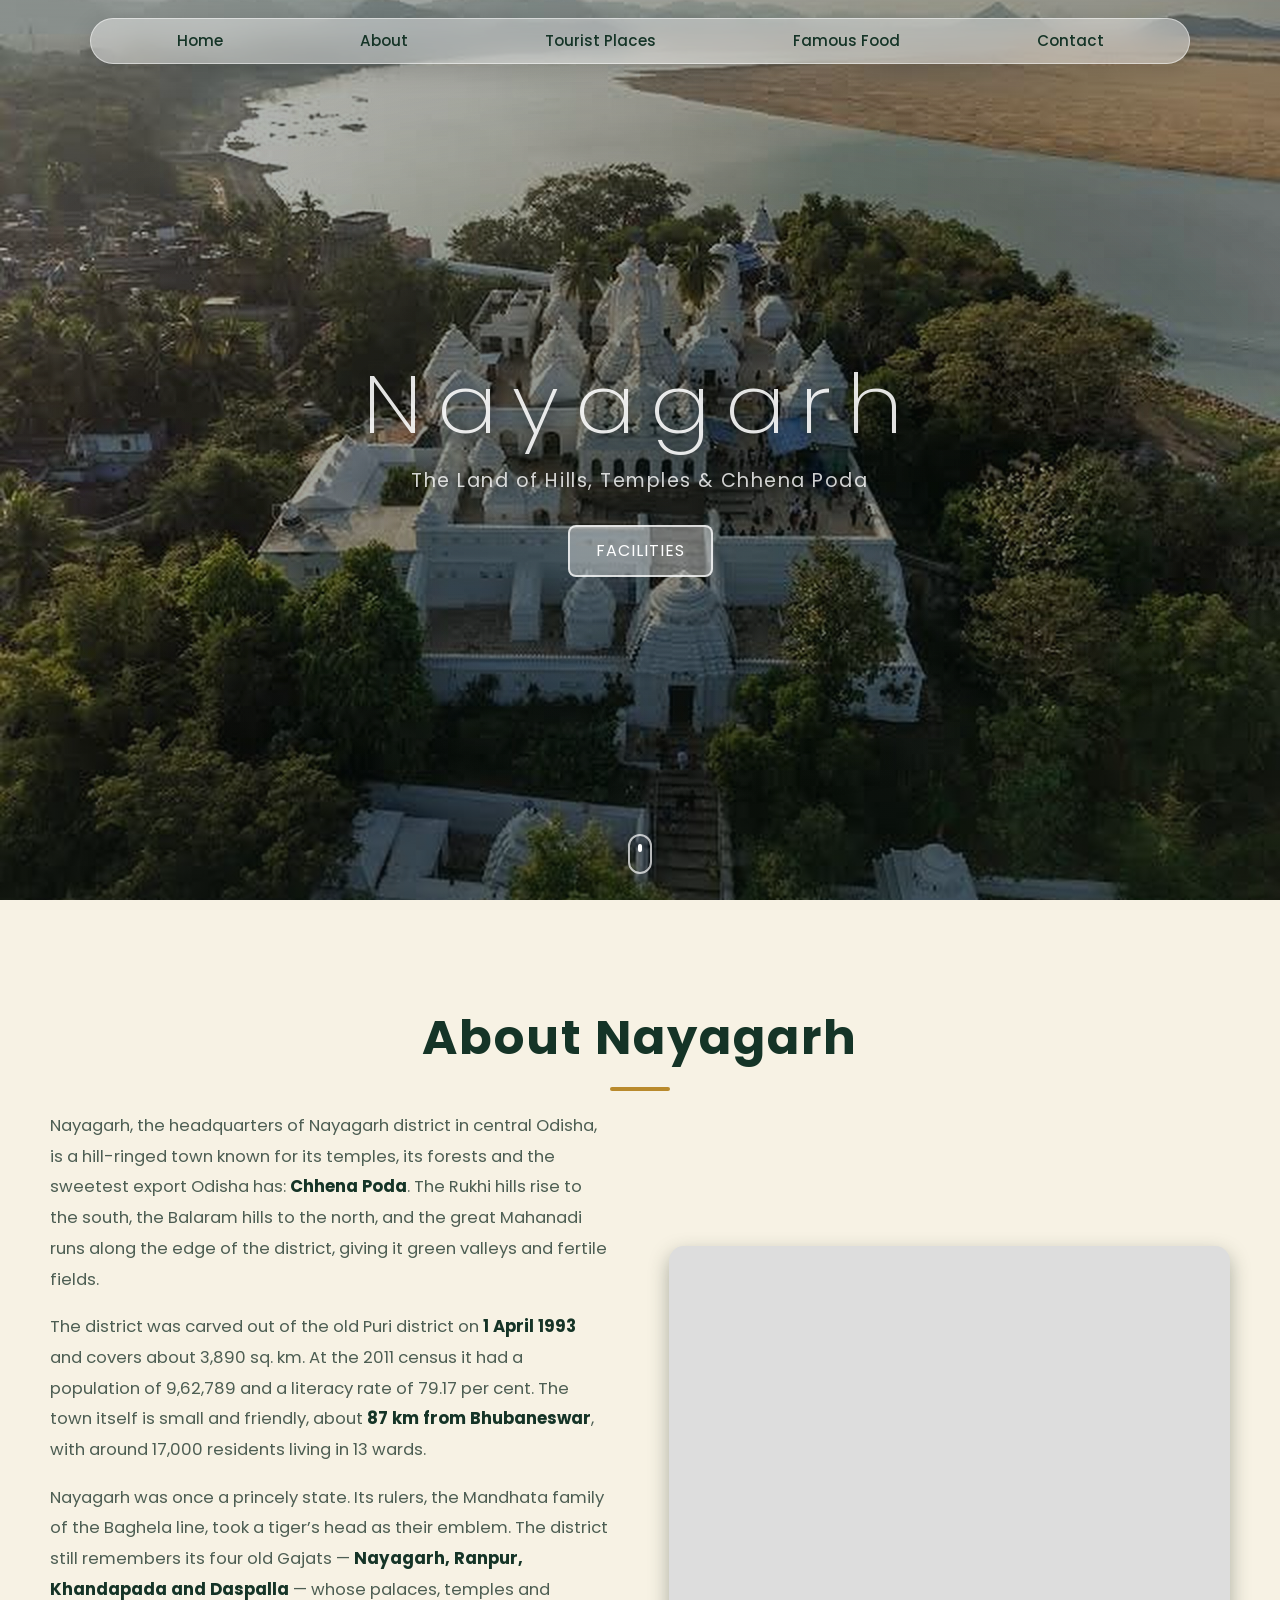
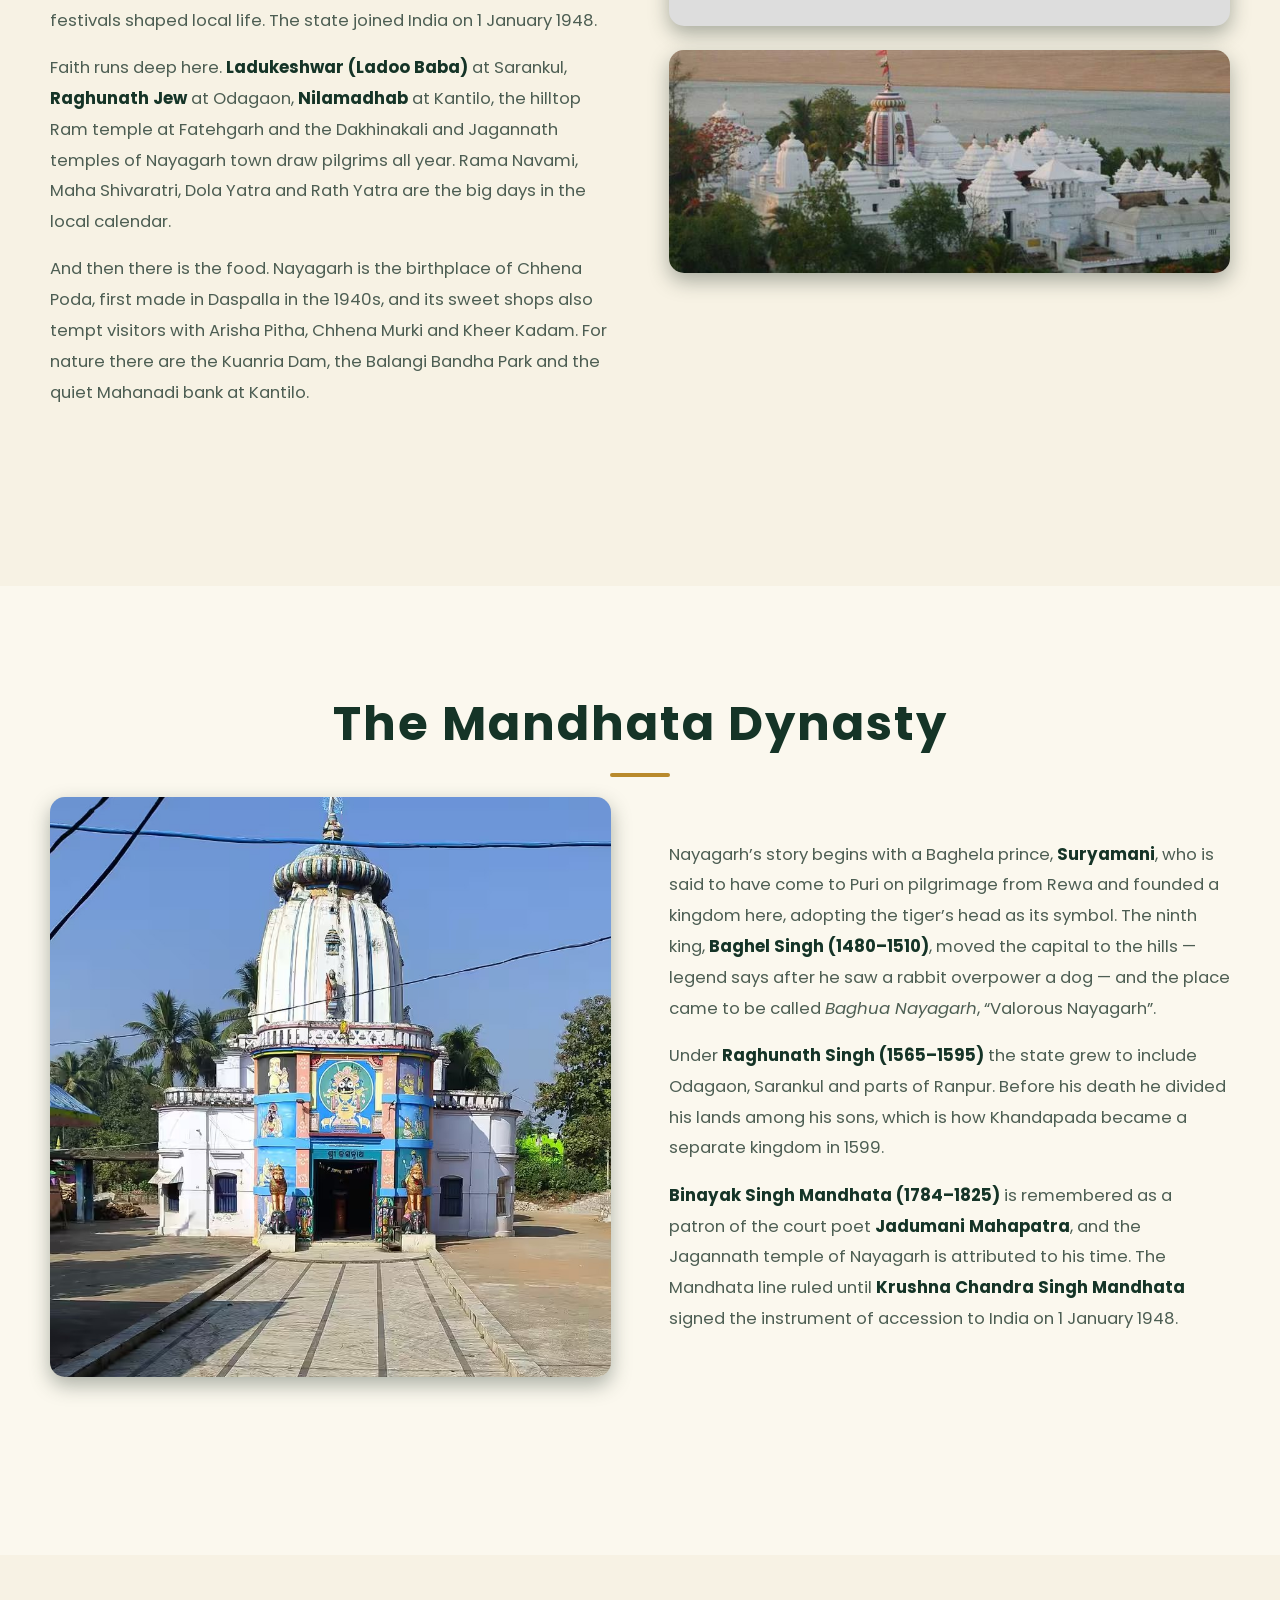
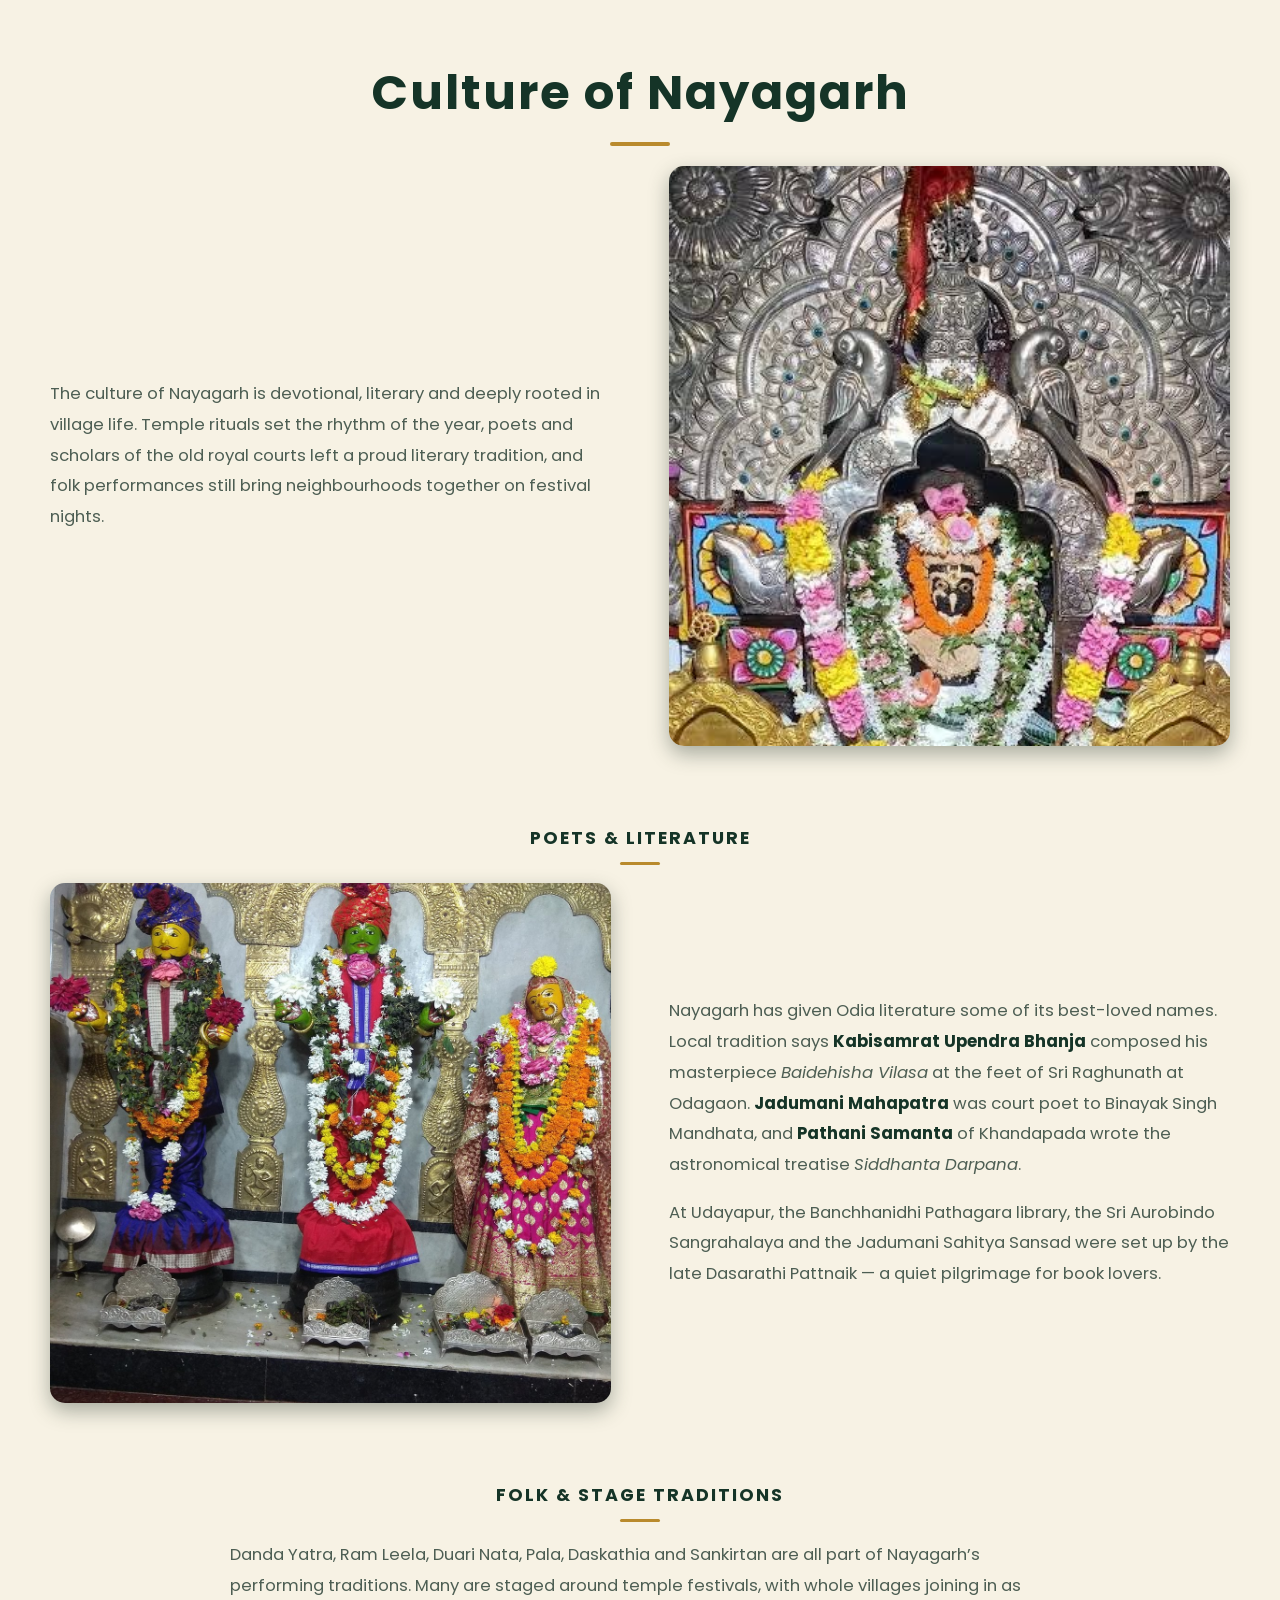
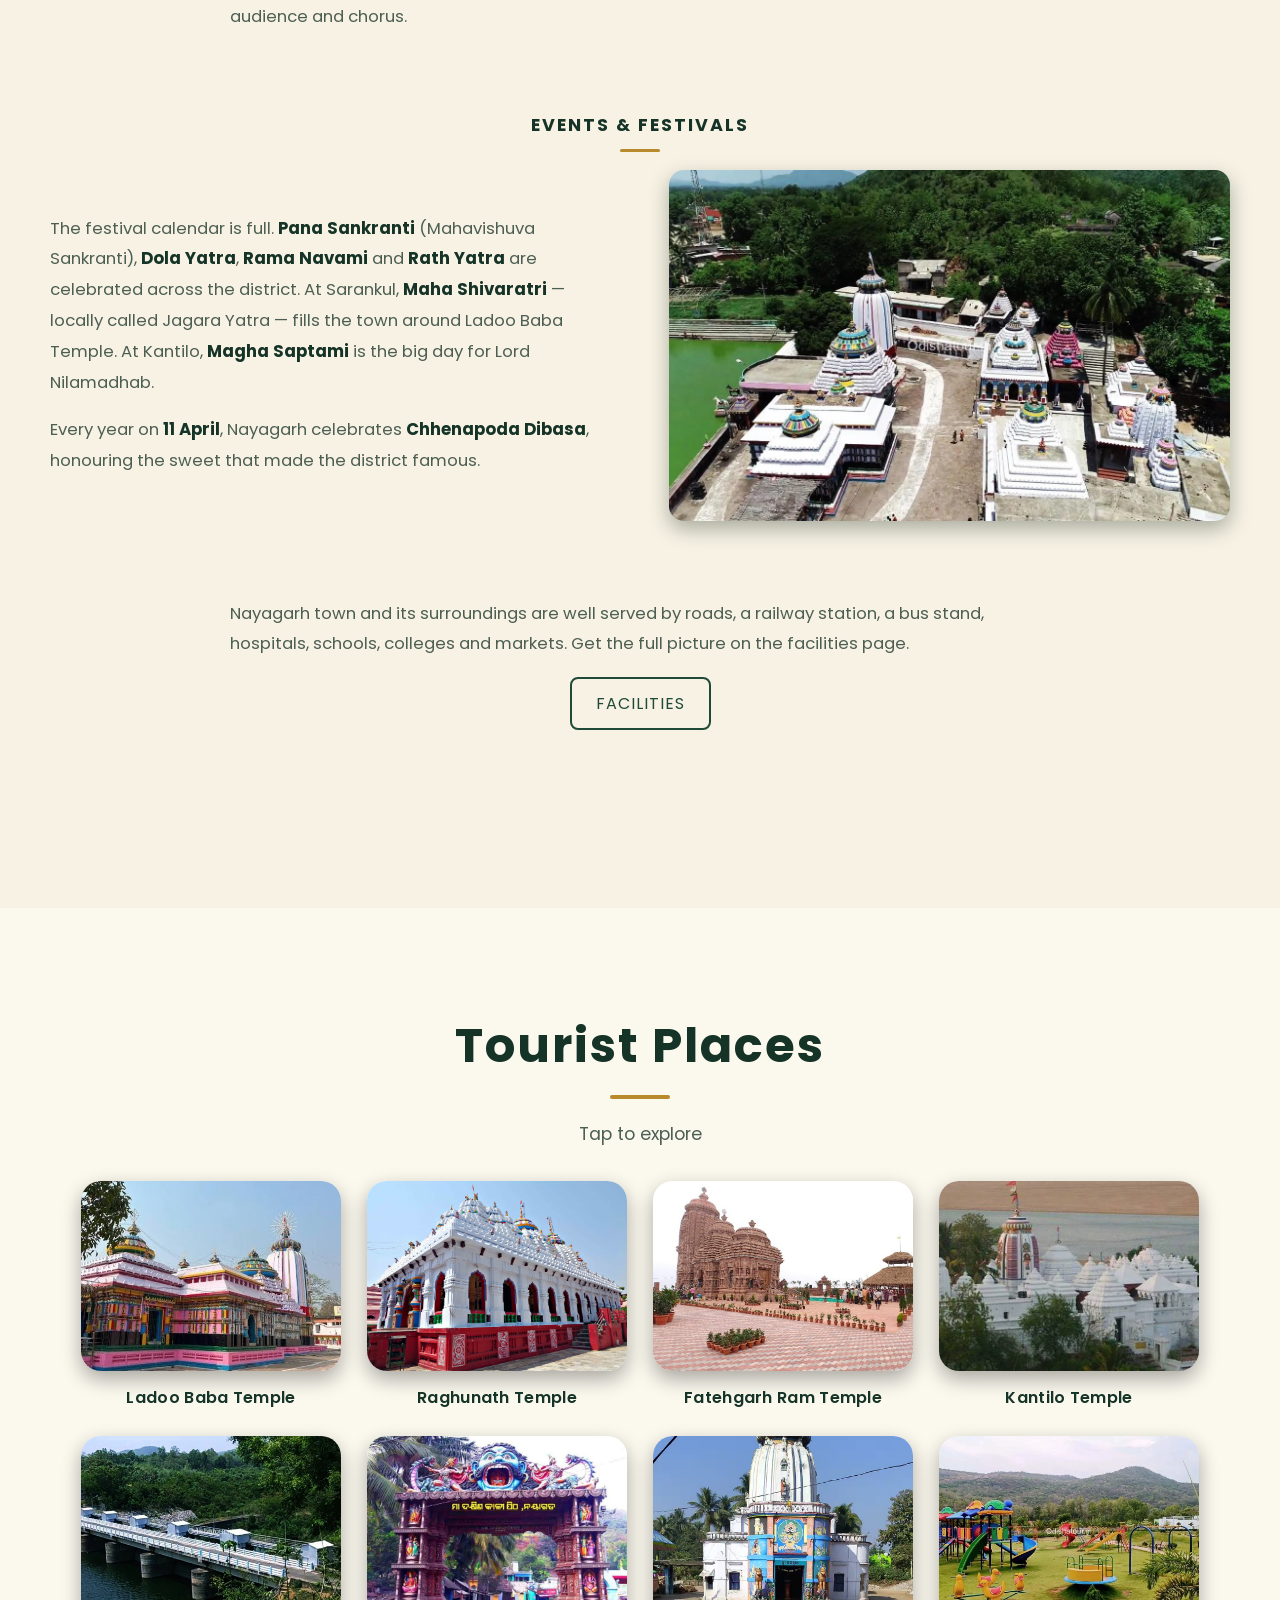
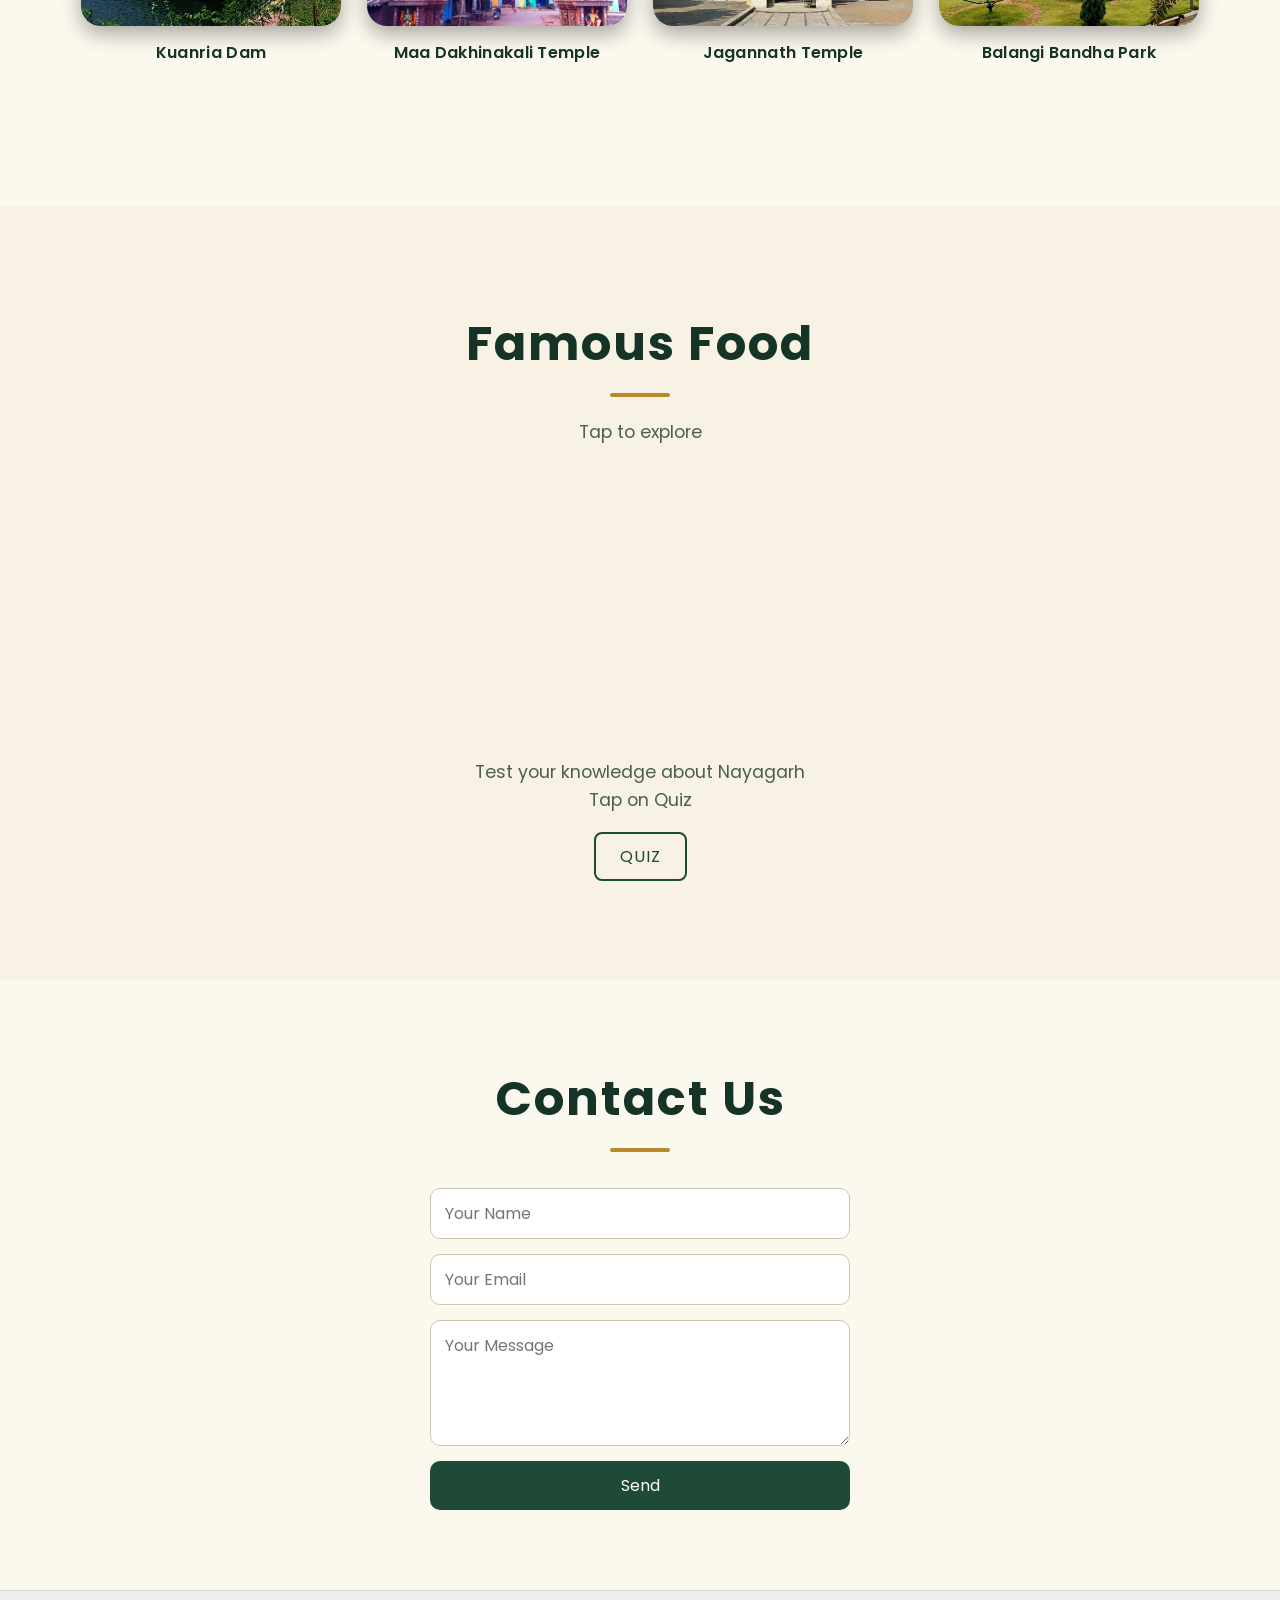
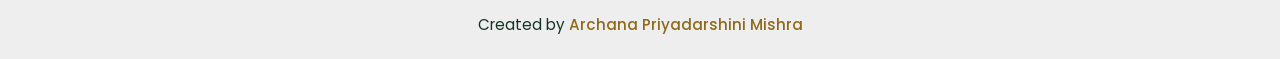
==== index.html @ 178ba7f8 "Add files via upload" ====
<!DOCTYPE html>
<html lang="en">
<head>
  <meta charset="UTF-8">
  <meta name="viewport" content="width=device-width, initial-scale=1.0">
  <title>Nayagarh — Portal</title>
  <meta name="description" content="Nayagarh district, Odisha: temples, tourist places, Chhena Poda and other famous food, colleges, hospitals, transport and festivals.">
  <link rel="preconnect" href="https://fonts.googleapis.com">
  <link rel="preconnect" href="https://fonts.gstatic.com" crossorigin>
  <link href="https://fonts.googleapis.com/css2?family=Poppins:wght@200;300;400;500;600;700&display=swap" rel="stylesheet">
  <link rel="stylesheet" href="style.css">
  <link rel="stylesheet" href="vendor/aos.css">
  <link rel="icon" href="icon/mountain.png">
</head>
<body>
  <div class="page-bg" style="--bg:url('images/front-image-hero.jpg')"></div>
  <nav class="navbar" aria-label="Main">
    <span class="nav-brand">Nayagarh</span>
    <button class="nav-toggle" aria-label="Open menu" aria-expanded="false"><span></span></button>
    <div class="nav-links">
      <a href="#home">Home</a>
      <a href="#about">About</a>
      <a href="#tourist">Tourist Places</a>
      <a href="#food">Famous Food</a>
      <a href="#contact">Contact</a>
    </div>
  </nav>
  <section id="home" class="bg">
    <h1 id="heading">Nayagarh</h1>
    <p id="tap-to-explore">The Land of Hills, Temples &amp; Chhena Poda</p>
    <div class="explore"><a href="Facilities.html" class="btn">Facilities</a></div>
    <div class="scroll-hint" aria-hidden="true"></div>
  </section>
  <section id="about" class="section">
    <h2>About Nayagarh</h2>
    <div class="abt">
<div class="txt" data-aos="fade-right"><p>Nayagarh, the headquarters of Nayagarh district in central Odisha, is a hill-ringed town known for its temples, its forests and the sweetest export Odisha has: <b>Chhena Poda</b>. The Rukhi hills rise to the south, the Balaram hills to the north, and the great Mahanadi runs along the edge of the district, giving it green valleys and fertile fields.</p>
<p>The district was carved out of the old Puri district on <b>1 April 1993</b> and covers about 3,890 sq. km. At the 2011 census it had a population of 9,62,789 and a literacy rate of 79.17 per cent. The town itself is small and friendly, about <b>87 km from Bhubaneswar</b>, with around 17,000 residents living in 13 wards.</p>
<p>Nayagarh was once a princely state. Its rulers, the Mandhata family of the Baghela line, took a tiger&rsquo;s head as their emblem. The district still remembers its four old Gajats &mdash; <b>Nayagarh, Ranpur, Khandapada and Daspalla</b> &mdash; whose palaces, temples and festivals shaped local life. The state joined India on 1 January 1948.</p>
<p>Faith runs deep here. <b>Ladukeshwar (Ladoo Baba)</b> at Sarankul, <b>Raghunath Jew</b> at Odagaon, <b>Nilamadhab</b> at Kantilo, the hilltop Ram temple at Fatehgarh and the Dakhinakali and Jagannath temples of Nayagarh town draw pilgrims all year. Rama Navami, Maha Shivaratri, Dola Yatra and Rath Yatra are the big days in the local calendar.</p>
<p>And then there is the food. Nayagarh is the birthplace of Chhena Poda, first made in Daspalla in the 1940s, and its sweet shops also tempt visitors with Arisha Pitha, Chhena Murki and Kheer Kadam. For nature there are the Kuanria Dam, the Balangi Bandha Park and the quiet Mahanadi bank at Kantilo.</p></div>
<div data-aos="fade-left"><div class="map-col"><div class="map-box"><iframe title="Map of Nayagarh, Odisha" loading="lazy" referrerpolicy="no-referrer-when-downgrade" src="https://www.google.com/maps?q=Nayagarh,+Odisha&amp;z=10&amp;output=embed"></iframe></div><img class="pic nat" src="images/kantilo-temple.jpg" alt="White temples of Kantilo beside the Mahanadi river" loading="lazy"></div></div>
    </div>
  </section>
  <section id="heritage" class="section alt">
    <h2>The Mandhata Dynasty</h2>
    <div class="abt">
<div data-aos="fade-right"><img class="pic tall" src="images/jagannath-temple.jpg" alt="Jagannath temple of Nayagarh with its blue painted facade" loading="lazy"></div>
<div class="txt" data-aos="fade-left"><p>Nayagarh&rsquo;s story begins with a Baghela prince, <b>Suryamani</b>, who is said to have come to Puri on pilgrimage from Rewa and founded a kingdom here, adopting the tiger&rsquo;s head as its symbol. The ninth king, <b>Baghel Singh (1480&ndash;1510)</b>, moved the capital to the hills &mdash; legend says after he saw a rabbit overpower a dog &mdash; and the place came to be called <i>Baghua Nayagarh</i>, &ldquo;Valorous Nayagarh&rdquo;.</p>
<p>Under <b>Raghunath Singh (1565&ndash;1595)</b> the state grew to include Odagaon, Sarankul and parts of Ranpur. Before his death he divided his lands among his sons, which is how Khandapada became a separate kingdom in 1599.</p>
<p><b>Binayak Singh Mandhata (1784&ndash;1825)</b> is remembered as a patron of the court poet <b>Jadumani Mahapatra</b>, and the Jagannath temple of Nayagarh is attributed to his time. The Mandhata line ruled until <b>Krushna Chandra Singh Mandhata</b> signed the instrument of accession to India on 1 January 1948.</p></div>
    </div>
  </section>
  <section id="culture" class="section">
    <h2>Culture of Nayagarh</h2>
    <div class="abt">
<div class="txt" data-aos="fade-right"><p>The culture of Nayagarh is devotional, literary and deeply rooted in village life. Temple rituals set the rhythm of the year, poets and scholars of the old royal courts left a proud literary tradition, and folk performances still bring neighbourhoods together on festival nights.</p></div>
<div data-aos="fade-left"><img class="pic tall" src="images/nilamadhab-god.jpg" alt="Lord Nilamadhab at Kantilo decorated with flower garlands" loading="lazy"></div>
    </div>

    <h3 class="sub-head" style="text-align:center">Poets &amp; Literature</h3>
    <div class="abt">
<div data-aos="fade-right"><img class="pic sq" src="images/ragunath-jew-god.jpg" alt="Sri Raghunath, Sita and Lakshman at the Odagaon temple" loading="lazy"></div>
<div class="txt" data-aos="fade-left"><p>Nayagarh has given Odia literature some of its best-loved names. Local tradition says <b>Kabisamrat Upendra Bhanja</b> composed his masterpiece <i>Baidehisha Vilasa</i> at the feet of Sri Raghunath at Odagaon. <b>Jadumani Mahapatra</b> was court poet to Binayak Singh Mandhata, and <b>Pathani Samanta</b> of Khandapada wrote the astronomical treatise <i>Siddhanta Darpana</i>.</p>
<p>At Udayapur, the Banchhanidhi Pathagara library, the Sri Aurobindo Sangrahalaya and the Jadumani Sahitya Sansad were set up by the late Dasarathi Pattnaik &mdash; a quiet pilgrimage for book lovers.</p></div>
    </div>

    <h3 class="sub-head" style="text-align:center">Folk &amp; Stage Traditions</h3>
    <div class="abt solo"><div class="txt" data-aos="fade-up">
      <p>Danda Yatra, Ram Leela, Duari Nata, Pala, Daskathia and Sankirtan are all part of Nayagarh&rsquo;s performing traditions. Many are
      staged around temple festivals, with whole villages joining in as audience and chorus.</p>
    </div></div>
    <h3 class="sub-head" style="text-align:center">Events &amp; Festivals</h3>
    <div class="abt">
<div class="txt" data-aos="fade-right"><p>The festival calendar is full. <b>Pana Sankranti</b> (Mahavishuva Sankranti), <b>Dola Yatra</b>, <b>Rama Navami</b> and <b>Rath Yatra</b> are celebrated across the district. At Sarankul, <b>Maha Shivaratri</b> &mdash; locally called Jagara Yatra &mdash; fills the town around Ladoo Baba Temple. At Kantilo, <b>Magha Saptami</b> is the big day for Lord Nilamadhab.</p>
<p>Every year on <b>11 April</b>, Nayagarh celebrates <b>Chhenapoda Dibasa</b>, honouring the sweet that made the district famous.</p></div>
<div data-aos="fade-left"><img class="pic wide" src="images/ladoo-baba-temple-2.jpg" alt="Aerial view of Ladoo Baba Temple with its green pond" loading="lazy"></div>
    </div>

    <div class="abt solo"><div class="txt" data-aos="fade-up">
      <p>Nayagarh town and its surroundings are well served by roads, a railway station, a bus stand, hospitals, schools, colleges
      and markets. Get the full picture on the facilities page.</p>
      <p style="text-align:center"><a class="btn-dark" href="Facilities.html">Facilities</a></p>
    </div></div>
  </section>
  <section id="tourist" class="section alt">
    <h2>Tourist Places</h2>
    <p class="lead">Tap to explore</p>
    <div class="card-row" data-aos="fade-up"><a class="card" href="LaduBaba.html"><img src="images/ladoo-baba-temple-1.jpg" alt="Ladoo Baba Temple" loading="lazy"><span>Ladoo Baba Temple</span></a><a class="card" href="RaghunathJew.html"><img src="images/ragunath-temple.jpg" alt="Raghunath Temple" loading="lazy"><span>Raghunath Temple</span></a><a class="card" href="FatehgarhRamTemple.html"><img src="images/fatehgarh-ram-temple-1.jpg" alt="Fatehgarh Ram Temple" loading="lazy"><span>Fatehgarh Ram Temple</span></a><a class="card" href="KantiloTemple.html"><img src="images/kantilo-temple.jpg" alt="Kantilo Temple" loading="lazy"><span>Kantilo Temple</span></a><a class="card" href="KuanriaDam.html"><img src="images/kuanria-dam.jpg" alt="Kuanria Dam" loading="lazy"><span>Kuanria Dam</span></a><a class="card" href="DakhinakaliTemple.html"><img src="images/dakhinakali-temple.jpg" alt="Maa Dakhinakali Temple" loading="lazy"><span>Maa Dakhinakali Temple</span></a><a class="card" href="JagannathTemple.html"><img src="images/jagannath-temple.jpg" alt="Jagannath Temple" loading="lazy"><span>Jagannath Temple</span></a><a class="card" href="BalangiBandha.html"><img src="images/balangi-bandha-park.jpg" alt="Balangi Bandha Park" loading="lazy"><span>Balangi Bandha Park</span></a></div>
  </section>
  <section id="food" class="section">
    <h2>Famous Food</h2>
    <p class="lead">Tap to explore</p>
    <div class="card-row" data-aos="fade-up"><a class="card" href="ArishaPitha.html"><img src="images/arisha-pitha.jpg" alt="Arisha Pitha" loading="lazy"><span>Arisha Pitha</span></a><a class="card" href="ChhenaMurki.html"><img src="images/chhena-murki.jpg" alt="Chhena Murki" loading="lazy"><span>Chhena Murki</span></a><a class="card" href="ChhenaPoda.html"><img src="images/chhena-poda.jpg" alt="Chhena Poda" loading="lazy"><span>Chhena Poda</span></a><a class="card" href="KheerKadam.html"><img src="images/kheer-kadam.jpg" alt="Kheer Kadam" loading="lazy"><span>Kheer Kadam</span></a></div>
    <div class="quiz-cta" style="margin-top:50px">
      <p>Test your knowledge about Nayagarh<br>Tap on Quiz</p>
      <a href="quiz.html"><button id="quiz-button1" type="button">Quiz</button></a>
    </div>
  </section>
  <section id="contact">
    <h2>Contact Us</h2>
    <form data-aos="fade-up">
      <input type="text" placeholder="Your Name" aria-label="Your name" required>
      <input type="email" placeholder="Your Email" aria-label="Your email" required>
      <textarea placeholder="Your Message" rows="4" aria-label="Your message" required></textarea>
      <button type="submit">Send</button>
    </form>
    <p class="thanks" role="status"></p>
  </section>
  <footer>
    <p>Created by <a href="https://github.com/mikun-011" target="_blank" rel="noopener">Archana Priyadarshini Mishra</a></p>
  </footer>
  <script src="vendor/aos.js"></script>
  <script src="main.js"></script>
</body>
</html>
---- style.css ----
/* ==========================================================
   Nayagarh District Portal — shared stylesheet
   Same design language as the Baripada portal (fixed photo
   background, floating glass navbar, thin hero title, AOS
   scroll animations, tilt-on-hover cards) — made responsive.
   Change the colours in :root to re-theme the whole site.
   ========================================================== */
:root {
  --paper: #f7f2e4;
  --paper-2: #fbf8ee;
  --ink: #2a3b30;
  --ink-soft: #4d5e53;
  --forest: #1f4a37;
  --forest-d: #153427;
  --gold: #b98a2c;
  --gold-d: #8f6a1b;
  --shadow: 0 8px 20px rgba(42, 59, 48, 0.38);
  --font: 'Poppins', 'Segoe UI', Tahoma, Geneva, Verdana, sans-serif;
}

* { padding: 0; margin: 0; box-sizing: border-box; }
html { scroll-behavior: smooth; scroll-padding-top: 90px; }
body {
  font-family: var(--font);
  color: var(--ink);
  background: #1d2a22;
  line-height: 1.6;
  overflow-x: hidden;
  -webkit-font-smoothing: antialiased;
}
img { max-width: 100%; }
/* scroll animations start slightly off to the side; clip them so the page can never wobble sideways while they load */
section, footer { overflow-x: clip; }
a { color: inherit; }
:focus-visible { outline: 3px solid var(--gold); outline-offset: 3px; border-radius: 6px; }

/* ---------- fixed photo background (works on phones too) ---------- */
.page-bg {
  position: fixed; inset: 0; z-index: -1;
  background: var(--bg) center / cover no-repeat;
}
.page-bg::after {
  content: ""; position: absolute; inset: 0;
  background: linear-gradient(180deg, rgba(8, 22, 15, .38) 0%, rgba(8, 22, 15, .12) 45%, rgba(8, 22, 15, .5) 100%);
}

/* ---------- floating glass navbar ---------- */
.navbar {
  position: fixed; top: 18px; left: 50%; transform: translateX(-50%);
  width: min(92%, 1100px);
  background: rgba(255, 255, 255, .42);
  -webkit-backdrop-filter: blur(12px); backdrop-filter: blur(12px);
  border: 1px solid rgba(255, 255, 255, .5);
  border-radius: 25px; padding: 10px 22px;
  display: flex; align-items: center; justify-content: space-around;
  z-index: 1000;
  box-shadow: 0 6px 24px rgba(0, 0, 0, .15);
}
.nav-brand, .nav-toggle { display: none; }
.nav-links { display: flex; width: 100%; justify-content: space-around; align-items: center; gap: 10px; }
.navbar a {
  text-decoration: none; color: var(--forest-d); font-weight: 500; font-size: .95rem;
  transition: color .3s, transform .2s; white-space: nowrap;
}
.navbar a:hover { color: var(--gold-d); transform: scale(1.1); }

/* ---------- hero ---------- */
.bg {
  position: relative; width: 100%; height: 100vh; min-height: 560px;
  display: flex; flex-direction: column; align-items: center; justify-content: center;
  text-align: center; padding: 90px 20px 60px;
}
.bg.small { height: 78vh; min-height: 460px; }
/* soft shade behind the title so it stays readable on any photo */
.bg::before {
  content: ""; position: absolute; inset: 0; pointer-events: none;
  background: radial-gradient(ellipse 60% 42% at 50% 48%, rgba(8, 22, 15, .42), rgba(8, 22, 15, 0) 100%);
}
.bg > * { position: relative; z-index: 1; }
.bg > .scroll-hint { position: absolute; }
#heading {
  color: rgba(255, 255, 255, .88);
  font-size: clamp(2.3rem, 9vw, 5.6rem);
  font-weight: 200; letter-spacing: .17em; line-height: 1.15;
  transform: scaleY(.92);
  text-shadow: 2px 2px 14px rgba(0, 0, 0, .4);
  animation: rise 1.4s ease both;
}
.bg.small #heading { font-size: clamp(2rem, 7vw, 4.4rem); letter-spacing: .1em; }
#tap-to-explore {
  margin-top: 10px; color: rgba(255, 255, 255, .8);
  font-weight: 400; letter-spacing: .08em; font-size: clamp(.95rem, 2.4vw, 1.2rem);
  text-shadow: 2px 2px 10px rgba(0, 0, 0, .4);
  animation: rise 1.4s .25s ease both;
}
.explore { margin-top: 28px; animation: rise 1.4s .5s ease both; }
.scroll-hint {
  position: absolute; bottom: 26px; left: 50%; width: 24px; height: 40px; margin-left: -12px;
  border: 2px solid rgba(255, 255, 255, .7); border-radius: 20px;
}
.scroll-hint::after {
  content: ""; position: absolute; left: 50%; top: 8px; width: 4px; height: 8px; margin-left: -2px;
  background: #fff; border-radius: 4px; animation: wheel 1.7s infinite;
}
@keyframes rise { from { opacity: 0; transform: translateY(26px) scaleY(.92); } to { opacity: 1; } }
@keyframes wheel { to { transform: translateY(14px); opacity: 0; } }

/* ---------- buttons ---------- */
.btn {
  display: inline-block; text-decoration: none;
  background: rgba(255, 255, 255, .38);
  -webkit-backdrop-filter: blur(10px); backdrop-filter: blur(10px);
  color: #fff; border: 2px solid rgba(255, 255, 255, .75);
  padding: 11px 26px; font-size: 16px; font-family: var(--font);
  cursor: pointer; border-radius: 8px; transition: all .3s ease;
  text-transform: uppercase; letter-spacing: 1px;
}
.btn:hover { background: rgba(255, 255, 255, .92); color: var(--forest-d); transform: scale(1.05); }
.btn-dark {
  display: inline-block; text-decoration: none; background: transparent; color: var(--forest);
  border: 2px solid var(--forest); padding: 10px 24px; font-size: 16px; font-family: var(--font);
  cursor: pointer; border-radius: 8px; transition: all .3s ease; text-transform: uppercase; letter-spacing: 1px;
}
.btn-dark:hover { background: var(--forest); color: #fff; transform: scale(1.05); }

/* ---------- sections ---------- */
.section { background: var(--paper); padding: 100px 20px; text-align: center; }
.section.alt { background: var(--paper-2); }
.section h2 {
  font-size: clamp(1.9rem, 5vw, 3rem); font-weight: 700; letter-spacing: 2px;
  color: var(--forest-d); margin-bottom: 20px; position: relative;
}
.section h2::after {
  content: ""; display: block; width: 60px; height: 4px; background: var(--gold);
  margin: 10px auto 0; border-radius: 2px;
}
.section h2.minor { font-size: clamp(1.4rem, 3.4vw, 1.9rem); }
.section > .lead { max-width: 800px; margin: 0 auto 30px; font-size: 1.1rem; color: var(--ink-soft); line-height: 1.8; }
.sub-head {
  font-size: 1.1rem; font-weight: 700; letter-spacing: 2px; color: var(--forest-d);
  margin: 10px 0 18px; position: relative; text-transform: uppercase;
}
.sub-head::after {
  content: ""; display: block; width: 40px; height: 3px; background: var(--gold);
  margin: 10px auto 0; border-radius: 2px;
}
.abt .sub-head { text-align: left; margin-top: 0; }
.abt .sub-head::after { margin-left: 0; }

/* two-column blocks (text + picture) */
.abt {
  display: grid; grid-template-columns: minmax(0, 1fr) minmax(0, 1fr); align-items: center;
  gap: clamp(26px, 4.5vw, 60px); max-width: 1180px; margin: 0 auto 78px; text-align: left;
}
.abt.solo { grid-template-columns: minmax(0, 1fr); max-width: 820px; }
.abt > * { min-width: 0; }
.abt p, .txt p { font-size: 1.04rem; line-height: 1.85; color: var(--ink-soft); margin-bottom: 1em; }
.abt p:last-child { margin-bottom: 0; }
.abt b, .abt strong { color: var(--forest-d); }

.pic {
  width: 100%; display: block; border-radius: 15px; box-shadow: var(--shadow);
  object-fit: cover; background: #e8e1cc;
}
.pic.tall { aspect-ratio: 3 / 4; max-height: 580px; object-position: center 25%; }
.pic.wide { aspect-ratio: 16 / 10; }
.pic.sq { aspect-ratio: 1 / 1; max-height: 520px; }
.pic.nat { aspect-ratio: auto; height: auto; object-fit: contain; }
.pic-stack { display: grid; gap: 22px; }

.map-box { border-radius: 15px; box-shadow: var(--shadow); overflow: hidden; background: #ddd; }
.map-box iframe { display: block; width: 100%; height: 380px; border: 0; }
.map-col { display: grid; gap: 24px; }

/* quick facts strip on inner pages */
.glance {
  display: flex; flex-wrap: wrap; justify-content: center; gap: 14px;
  max-width: 1100px; margin: 0 auto 60px;
}
.glance div {
  flex: 1 1 210px; background: #fff; border-radius: 14px; padding: 16px 18px;
  box-shadow: 0 6px 16px rgba(42, 59, 48, .18); border-top: 4px solid var(--gold); text-align: left;
}
.glance small { display: block; font-size: .72rem; letter-spacing: 1.5px; text-transform: uppercase; color: var(--gold-d); font-weight: 600; }
.glance span { display: block; margin-top: 4px; font-size: .96rem; color: var(--ink); line-height: 1.45; }

/* tiles used on the Facilities page */
.tiles { display: grid; grid-template-columns: repeat(auto-fit, minmax(210px, 1fr)); gap: 14px; max-width: 1100px; margin: 0 auto 50px; }
.tile { background: #fff; border-radius: 14px; padding: 16px 18px; box-shadow: 0 6px 16px rgba(42, 59, 48, .16); text-align: left; border-left: 4px solid var(--gold); }
.tile small { display: block; font-size: .72rem; letter-spacing: 1.5px; text-transform: uppercase; color: var(--gold-d); font-weight: 600; }
.tile b { display: block; margin-top: 3px; font-size: 1.02rem; color: var(--forest-d); }
.tile span { display: block; font-size: .88rem; color: var(--ink-soft); margin-top: 2px; line-height: 1.5; }
.notice {
  max-width: 820px; margin: 0 auto 10px; font-size: .88rem; color: var(--ink-soft);
  background: rgba(185, 138, 44, .12); border-left: 4px solid var(--gold); padding: 12px 16px; border-radius: 8px; text-align: left;
}
.steps { margin: 0 0 1em 1.3em; color: var(--ink-soft); line-height: 1.8; font-size: 1.02rem; }
.steps li { margin-bottom: .35em; }
.steps li::marker { color: var(--gold-d); font-weight: 700; }

/* ---------- photo cards (tilt on hover, like Baripada) ---------- */
.card-row {
  display: flex; justify-content: center; flex-wrap: wrap; gap: 26px;
  max-width: 1180px; margin: 0 auto 40px;
}
.card { width: 260px; text-decoration: none; color: var(--forest-d); font-weight: 600; display: block; }
.card img, .gallery-img {
  display: block; width: 260px; height: 190px; object-fit: cover; object-position: center 30%;
  background: #fff; border-radius: 20px; box-shadow: 0 8px 20px rgba(0, 0, 0, .33);
  transition: transform .3s, box-shadow .3s; cursor: pointer;
}
.card:hover img, .gallery-img:hover { transform: rotateZ(5deg) scale(1.05); box-shadow: 0 15px 25px rgba(0, 0, 0, .45); }
.card span { display: block; margin-top: 14px; font-size: 1rem; letter-spacing: .3px; }
.gallery-img { cursor: zoom-in; width: min(380px, 100%); height: 260px; }

.quiz-cta p { color: var(--ink-soft); font-size: 1.1rem; margin-bottom: 18px; }
#quiz-button1 {
  background: transparent; color: var(--forest); border: 2px solid var(--forest);
  padding: 10px 24px; font-size: 16px; font-family: var(--font); cursor: pointer;
  border-radius: 8px; transition: all .3s ease; text-transform: uppercase; letter-spacing: 1px;
}
#quiz-button1:hover { background: var(--forest); border-color: transparent; color: #fff; transform: scale(1.05); }

/* ---------- contact ---------- */
#contact { background: var(--paper-2); padding: 80px 20px; text-align: center; }
#contact h2 { font-size: clamp(1.9rem, 5vw, 3rem); font-weight: 700; letter-spacing: 2px; color: var(--forest-d); margin-bottom: 36px; }
#contact h2::after { content: ""; display: block; width: 60px; height: 4px; background: var(--gold); margin: 10px auto 0; border-radius: 2px; }
#contact form { display: flex; flex-direction: column; max-width: 420px; margin: 0 auto; gap: 15px; }
#contact input, #contact textarea {
  padding: 12px 14px; border: 1px solid #cdc6b2; border-radius: 10px; font-size: 1rem;
  font-family: var(--font); outline: none; transition: border-color .3s, box-shadow .3s; background: #fff;
}
#contact input:focus, #contact textarea:focus { border-color: var(--gold); box-shadow: 0 0 0 4px rgba(185, 138, 44, .18); }
#contact button {
  padding: 12px; background: var(--forest); color: #fff; border: none; border-radius: 10px;
  font-size: 1rem; cursor: pointer; transition: background-color .3s; font-family: var(--font);
}
#contact button:hover { background: var(--gold-d); }
.thanks { display: none; max-width: 420px; margin: 16px auto 0; padding: 12px; border-radius: 10px; background: #e5f2e9; color: var(--forest-d); font-weight: 500; }
.thanks.show { display: block; }

/* ---------- footer ---------- */
footer {
  background: rgba(255, 255, 255, .92); text-align: center; padding: 22px 16px;
  color: var(--forest-d); border-top: 1px solid rgba(0, 0, 0, .1); font-size: .95rem;
}
footer a { color: var(--gold-d); text-decoration: none; transition: color .3s; font-weight: 500; }
footer a:hover { color: var(--forest); }
footer small { display: block; margin-top: 8px; font-size: .78rem; color: var(--ink-soft); max-width: 760px; margin-inline: auto; line-height: 1.5; }

/* ---------- lightbox ---------- */
#lightbox {
  position: fixed; inset: 0; z-index: 3000; display: none; align-items: center; justify-content: center;
  background: rgba(8, 22, 15, .88); padding: 24px; cursor: zoom-out;
}
#lightbox.open { display: flex; animation: fadein .25s; }
#lightbox img { max-width: 100%; max-height: 100%; border-radius: 12px; box-shadow: 0 20px 60px rgba(0, 0, 0, .6); }
@keyframes fadein { from { opacity: 0; } }

/* ---------- quiz ---------- */
.quiz-page { background: var(--paper); min-height: 100vh; padding: 120px 20px 70px; }
.quiz-wrap { max-width: 720px; margin: 0 auto; background: #fff; border-radius: 20px; padding: clamp(22px, 5vw, 44px); box-shadow: var(--shadow); border-top: 6px solid var(--gold); }
.quiz-wrap h1 { font-size: clamp(1.6rem, 4.5vw, 2.3rem); color: var(--forest-d); letter-spacing: 1px; }
.quiz-wrap > p.intro { color: var(--ink-soft); margin: 6px 0 20px; }
.qbar { height: 8px; background: #ece5d0; border-radius: 8px; margin-bottom: 22px; overflow: hidden; }
.qbar i { display: block; height: 100%; width: 0; background: linear-gradient(90deg, var(--gold), var(--forest)); transition: width .4s; }
.question { display: none; }
.question.active { display: block; animation: fadein .35s; }
.question h3 { font-size: 1.2rem; color: var(--forest-d); margin-bottom: 16px; line-height: 1.45; }
.question label {
  display: block; padding: 12px 16px; border: 1.5px solid #d9d2bd; border-radius: 12px; margin-bottom: 10px;
  cursor: pointer; transition: border-color .2s, background .2s, transform .2s; color: var(--ink);
}
.question label:hover { border-color: var(--gold); transform: translateX(4px); }
.question input { margin-right: 10px; accent-color: var(--forest); }
.question label:has(input:checked) { border-color: var(--forest); background: #eef5ef; }
.quiz-actions { margin-top: 18px; display: flex; gap: 12px; flex-wrap: wrap; }
.quiz-btn {
  background: transparent; color: var(--forest); border: 2px solid var(--forest); padding: 10px 22px;
  font-size: 15px; font-family: var(--font); cursor: pointer; border-radius: 8px; transition: all .3s ease;
  text-transform: uppercase; letter-spacing: 1px;
}
.quiz-btn:hover:not(:disabled) { background: var(--forest); color: #fff; transform: scale(1.05); }
.quiz-btn:disabled { opacity: .4; cursor: not-allowed; }
#result .score { font-size: 3.2rem; font-weight: 700; color: var(--forest-d); line-height: 1.1; }
#result .row { padding: 12px 14px; border-radius: 10px; margin: 10px 0; font-size: .95rem; text-align: left; }
#result .ok { background: #e5f2e9; }
#result .bad { background: #fbe9e4; }
#result .row small { display: block; color: var(--ink-soft); margin-top: 4px; }

/* ---------- responsive ---------- */
@media (max-width: 900px) {
  .abt { grid-template-columns: minmax(0, 1fr); margin-bottom: 56px; }
  .abt .pic.tall { aspect-ratio: 4 / 3; max-height: 460px; }
  .abt .pic.sq { max-height: 440px; }
}
@media (max-width: 820px) {
  .navbar { justify-content: space-between; padding: 8px 16px; border-radius: 22px; top: 12px; }
  .nav-brand { display: block; font-weight: 600; letter-spacing: 2px; color: var(--forest-d); font-size: 1rem; }
  .nav-toggle {
    display: block; width: 42px; height: 42px; border: 0; border-radius: 12px; cursor: pointer;
    background: rgba(255, 255, 255, .55); position: relative;
  }
  .nav-toggle span, .nav-toggle span::before, .nav-toggle span::after {
    position: absolute; left: 11px; width: 20px; height: 2px; background: var(--forest-d); border-radius: 2px; transition: .3s; content: "";
  }
  .nav-toggle span { top: 20px; }
  .nav-toggle span::before { top: -6px; left: 0; }
  .nav-toggle span::after { top: 6px; left: 0; }
  .navbar.open .nav-toggle span { background: transparent; }
  .navbar.open .nav-toggle span::before { top: 0; transform: rotate(45deg); }
  .navbar.open .nav-toggle span::after { top: 0; transform: rotate(-45deg); }
  .nav-links {
    position: absolute; top: calc(100% + 8px); left: 0; right: 0; flex-direction: column; align-items: stretch; gap: 2px;
    background: rgba(255, 255, 255, .94); -webkit-backdrop-filter: blur(14px); backdrop-filter: blur(14px);
    border-radius: 18px; padding: 10px; box-shadow: 0 14px 30px rgba(0, 0, 0, .25);
    opacity: 0; visibility: hidden; transform: translateY(-8px); transition: .25s;
  }
  .navbar.open .nav-links { opacity: 1; visibility: visible; transform: none; }
  .nav-links a { padding: 12px 16px; border-radius: 12px; font-size: 1.02rem; }
  .nav-links a:hover { background: rgba(185, 138, 44, .15); transform: none; }
}
@media (max-width: 600px) {
  .section { padding: 72px 16px; }
  .card { width: calc(50% - 10px); }
  .card img { width: 100%; height: 150px; border-radius: 16px; }
  .card span { font-size: .9rem; margin-top: 10px; }
  .card-row { gap: 20px 14px; }
  .gallery-img { width: 100%; height: 220px; }
  .map-box iframe { height: 300px; }
  .bg { padding-top: 100px; }
}
@media (max-width: 380px) { .card { width: 100%; } .card img { height: 190px; } }
@media (prefers-reduced-motion: reduce) {
  *, *::before, *::after { animation: none !important; transition: none !important; }
  html { scroll-behavior: auto; }
}

/* ---------- additions (v2) ---------- */
.page-bg.dim::after { background: linear-gradient(180deg, rgba(8, 22, 15, .5) 0%, rgba(8, 22, 15, .42) 50%, rgba(8, 22, 15, .6) 100%); }
.cap { display: block; margin-top: 8px; font-size: .82rem; color: var(--ink-soft); text-align: center; font-style: italic; }
.pic-stack figure { margin: 0; }
.crumb { margin: 0 auto 26px; max-width: 1100px; text-align: left; font-size: .9rem; }
.crumb a { color: var(--gold-d); text-decoration: none; font-weight: 500; }
.crumb a:hover { color: var(--forest); }
.more-h { font-size: 1.1rem; font-weight: 700; letter-spacing: 2px; color: var(--forest-d); text-transform: uppercase; margin: 6px 0 22px; }
.tiles.left { text-align: left; }
.hero-note { position: absolute; bottom: 70px; left: 0; right: 0; text-align: center; color: rgba(255,255,255,.8); font-size: .9rem; letter-spacing: .06em; }
@media (max-width: 600px) { .hero-note { bottom: 76px; padding: 0 16px; font-size: .8rem; } }
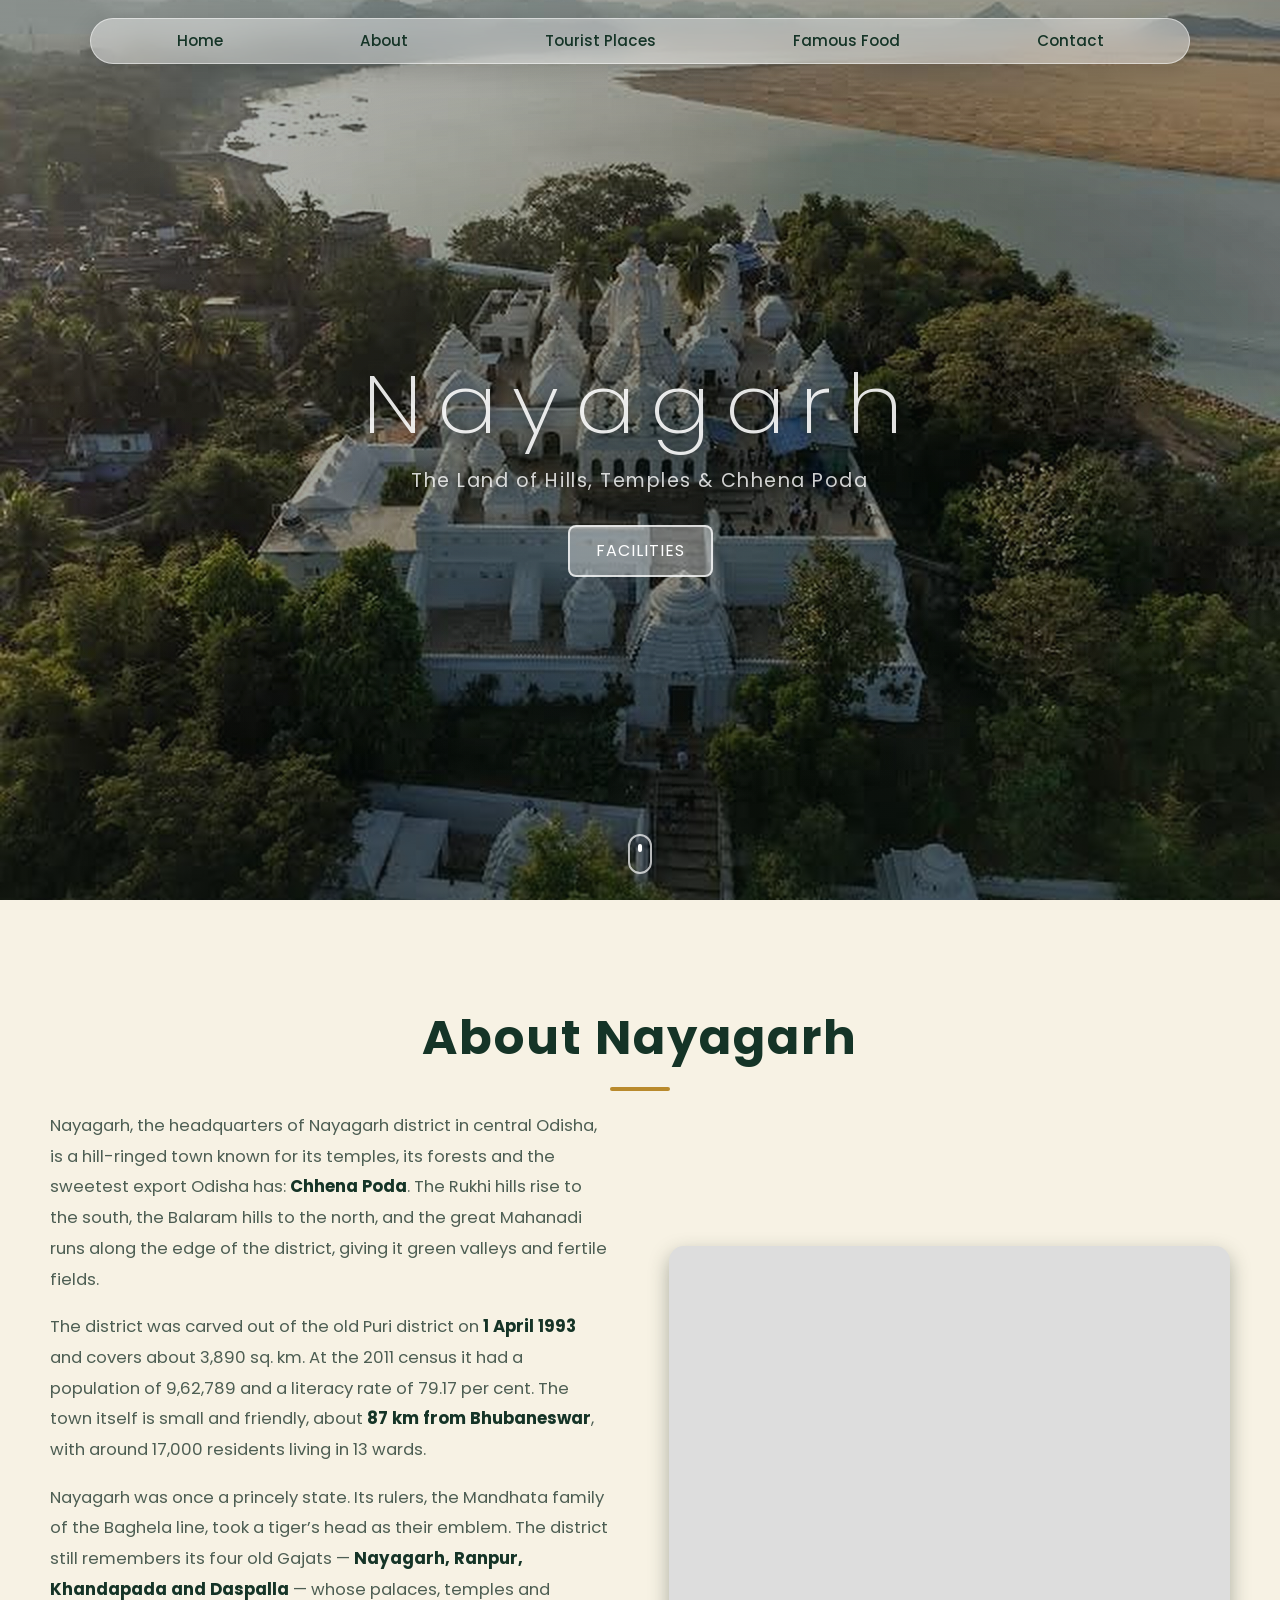
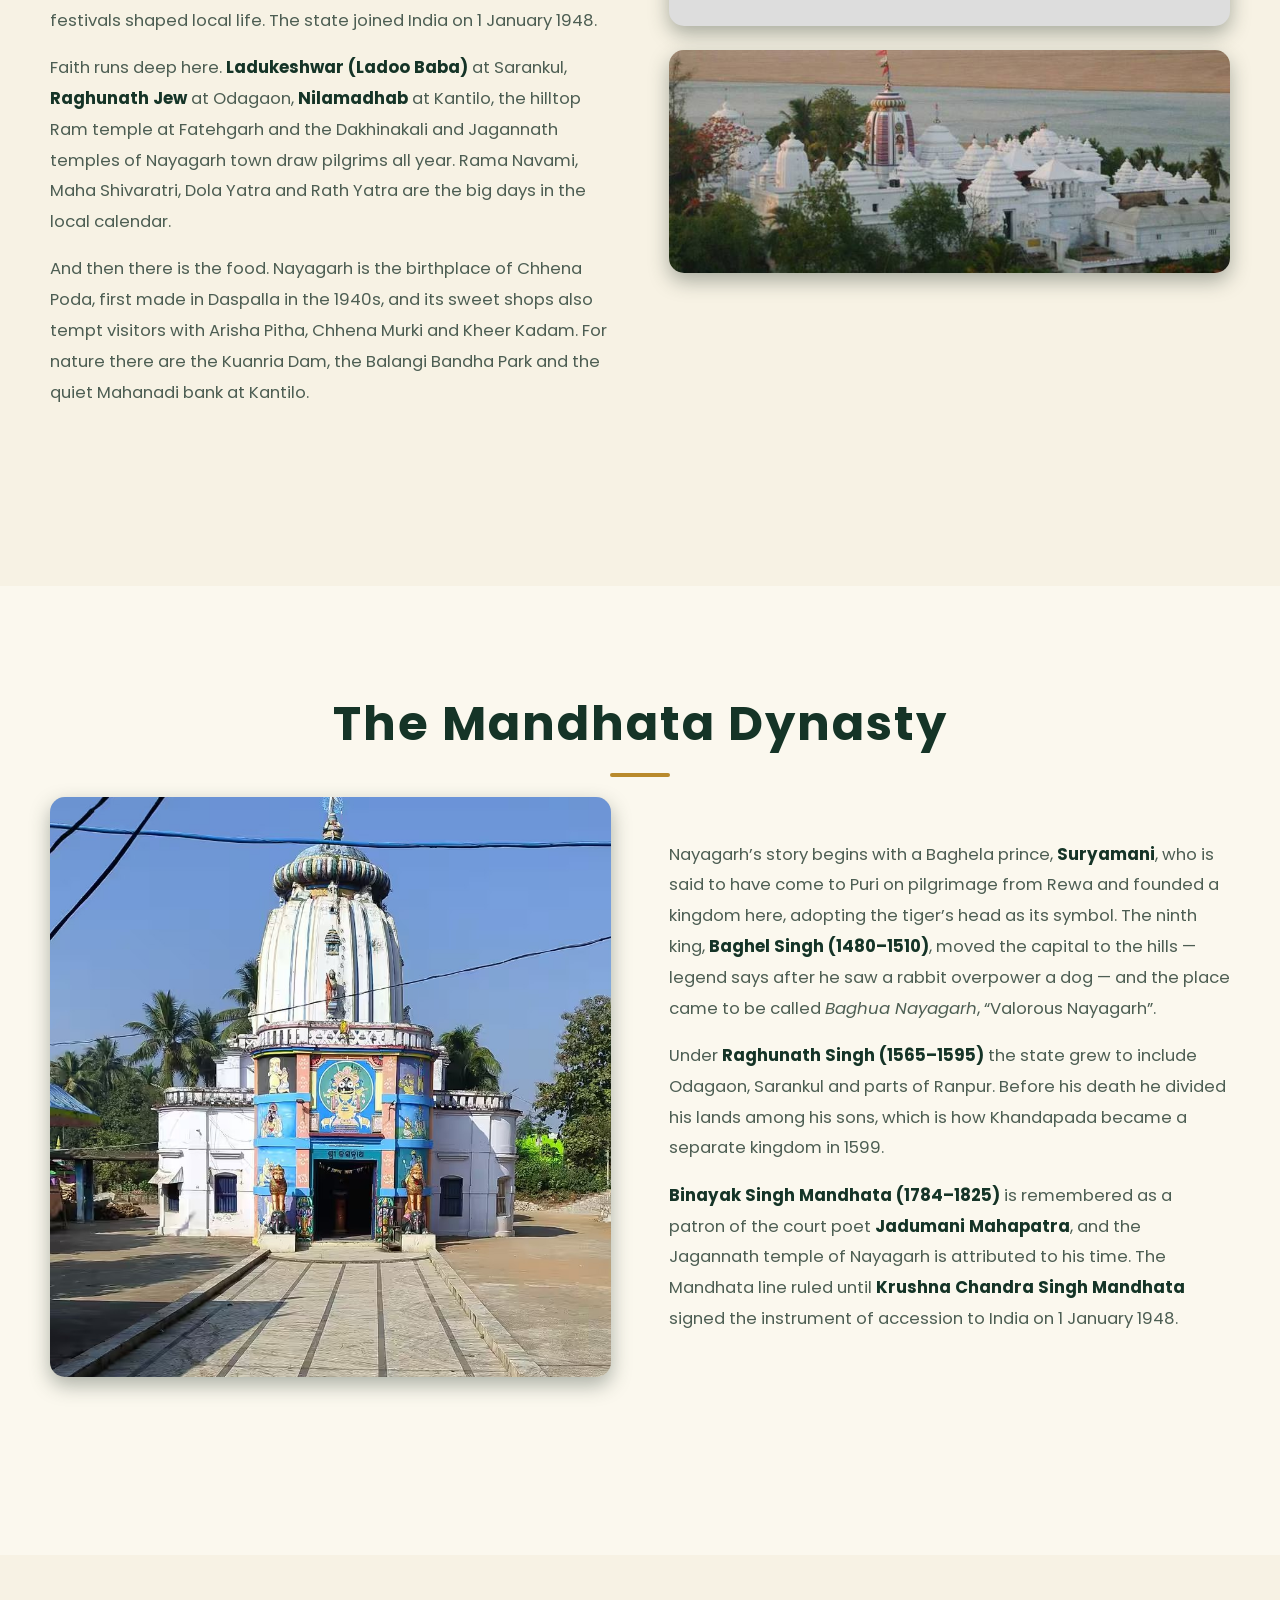
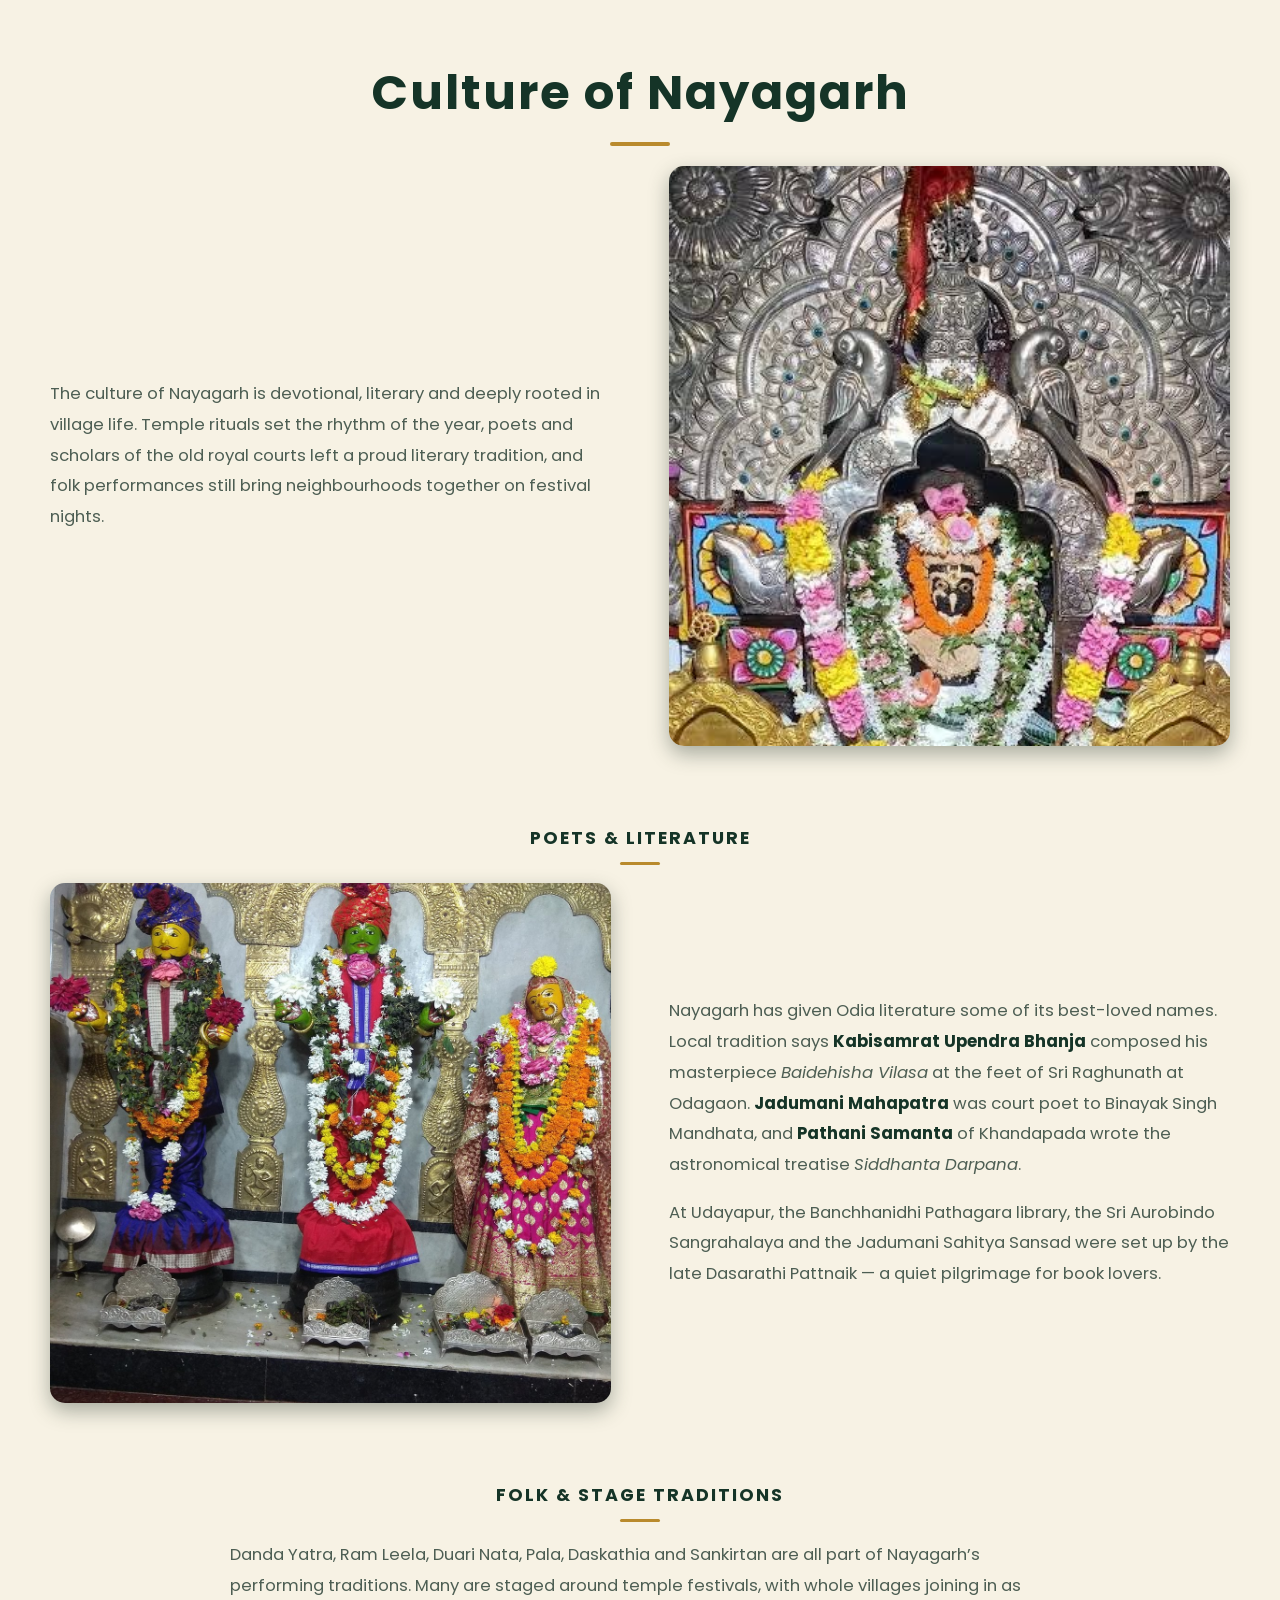
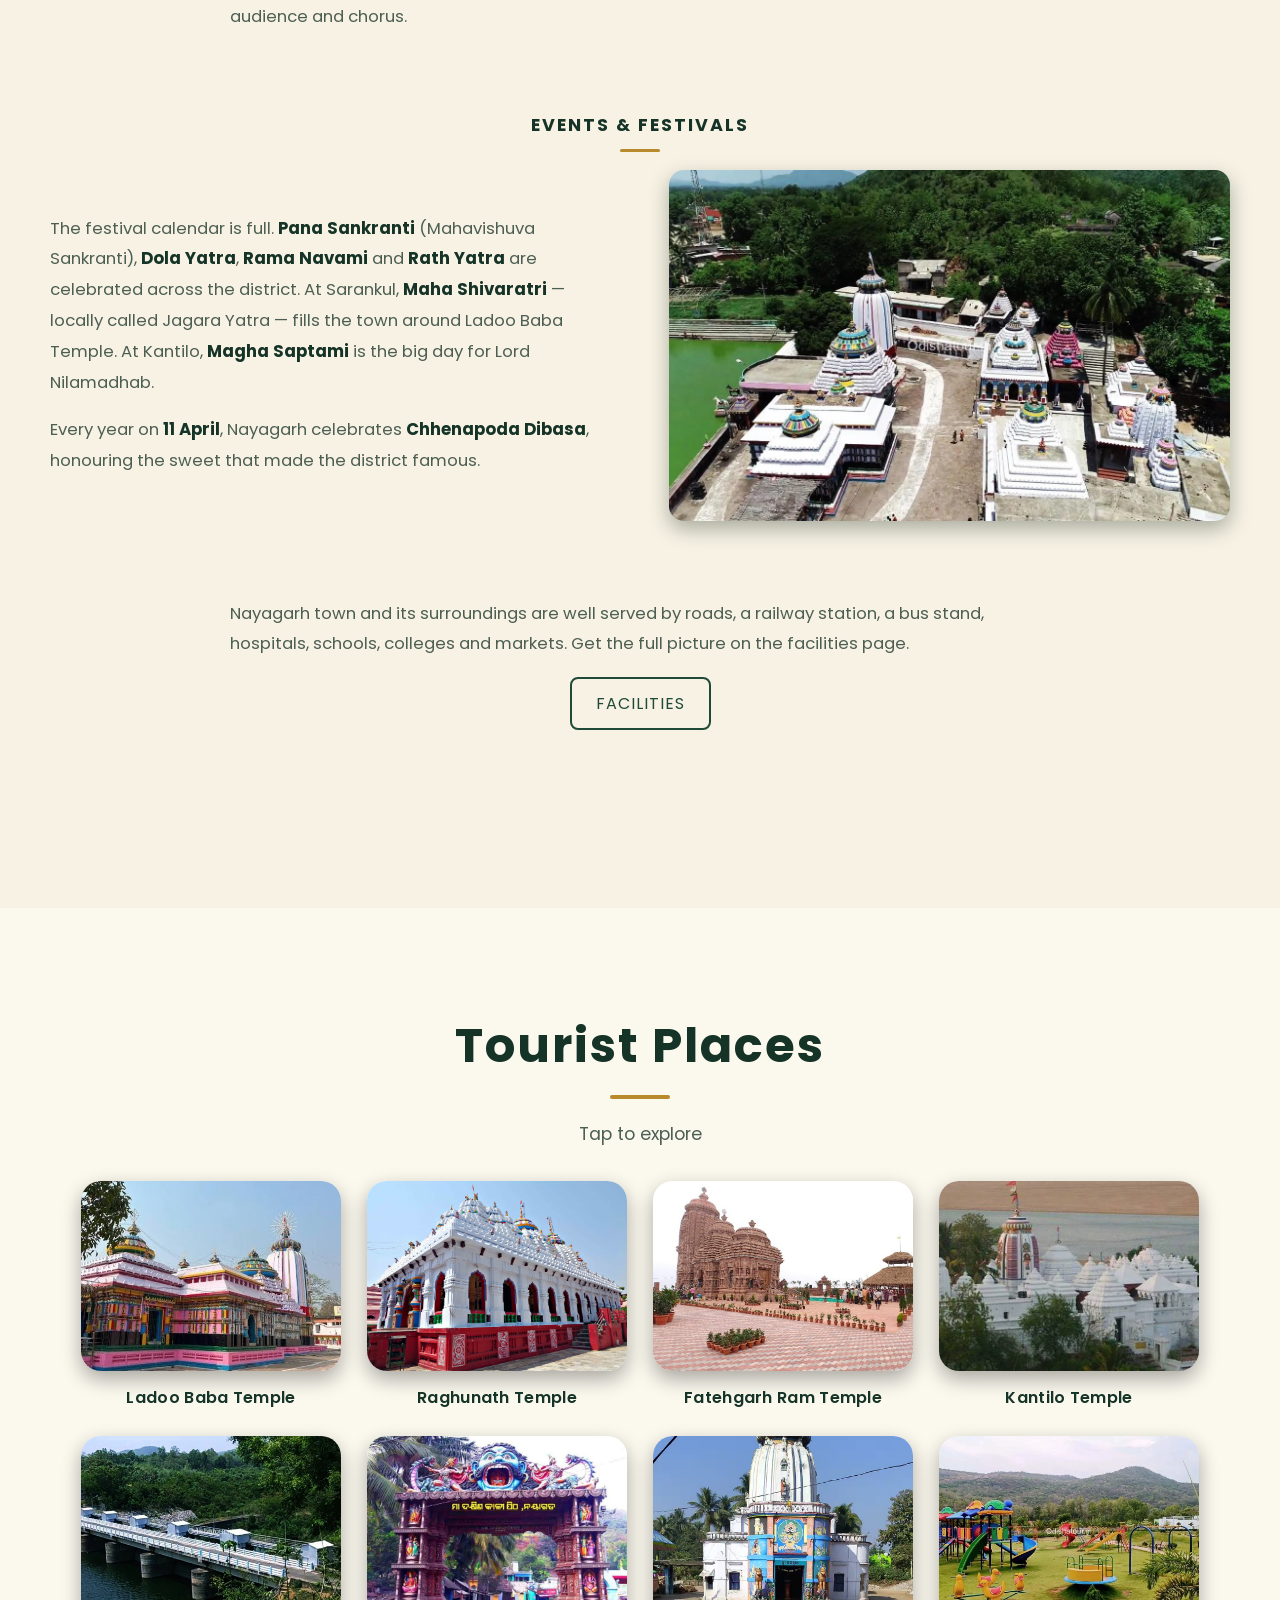
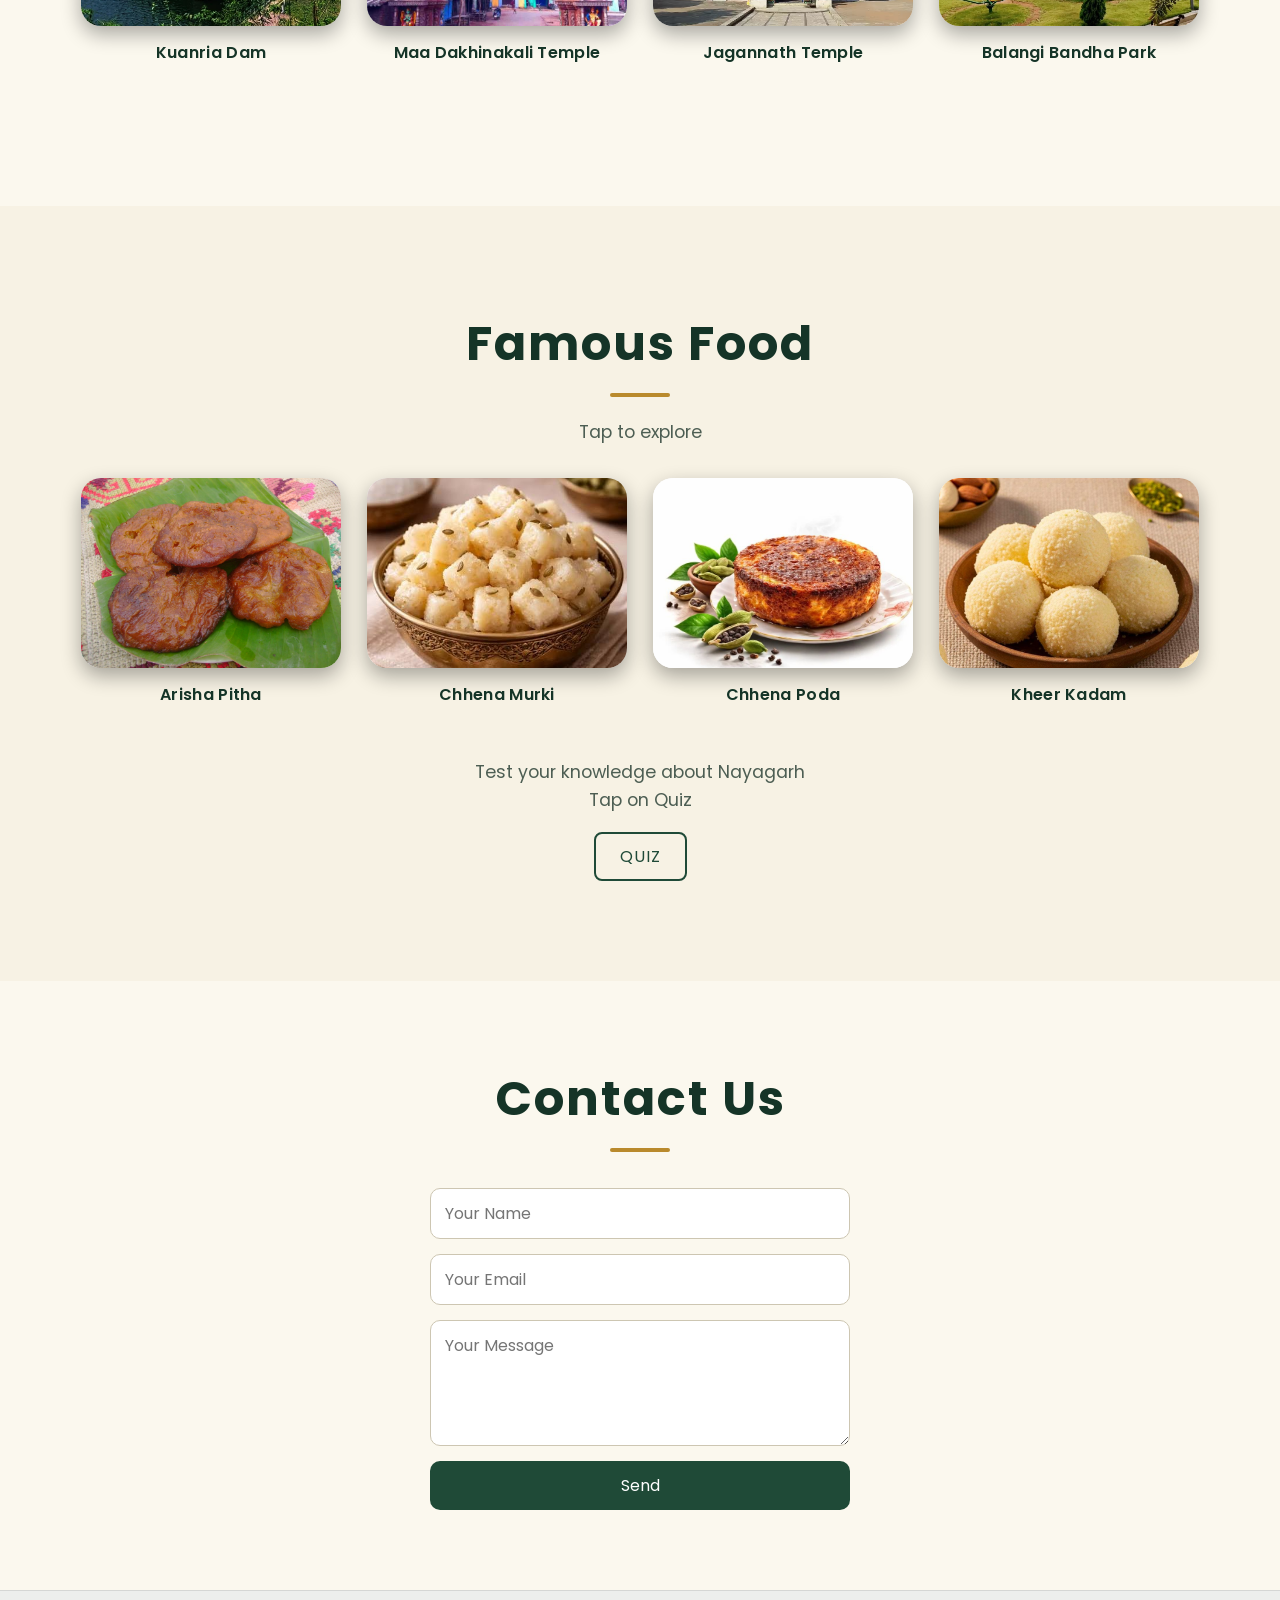
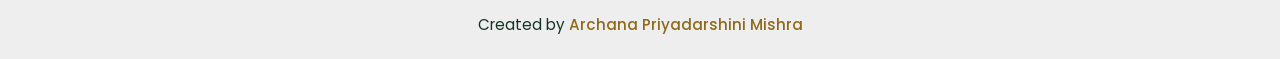
==== commit dfa3518b: "Update title in index.html for clarity" ====
--- a/index.html
+++ b/index.html
@@ -3,7 +3,7 @@
 <head>
   <meta charset="UTF-8">
   <meta name="viewport" content="width=device-width, initial-scale=1.0">
-  <title>Nayagarh — Portal</title>
+  <title>Nayagarh — land of Hills & Temples</title>
   <meta name="description" content="Nayagarh district, Odisha: temples, tourist places, Chhena Poda and other famous food, colleges, hospitals, transport and festivals.">
   <link rel="preconnect" href="https://fonts.googleapis.com">
   <link rel="preconnect" href="https://fonts.gstatic.com" crossorigin>
